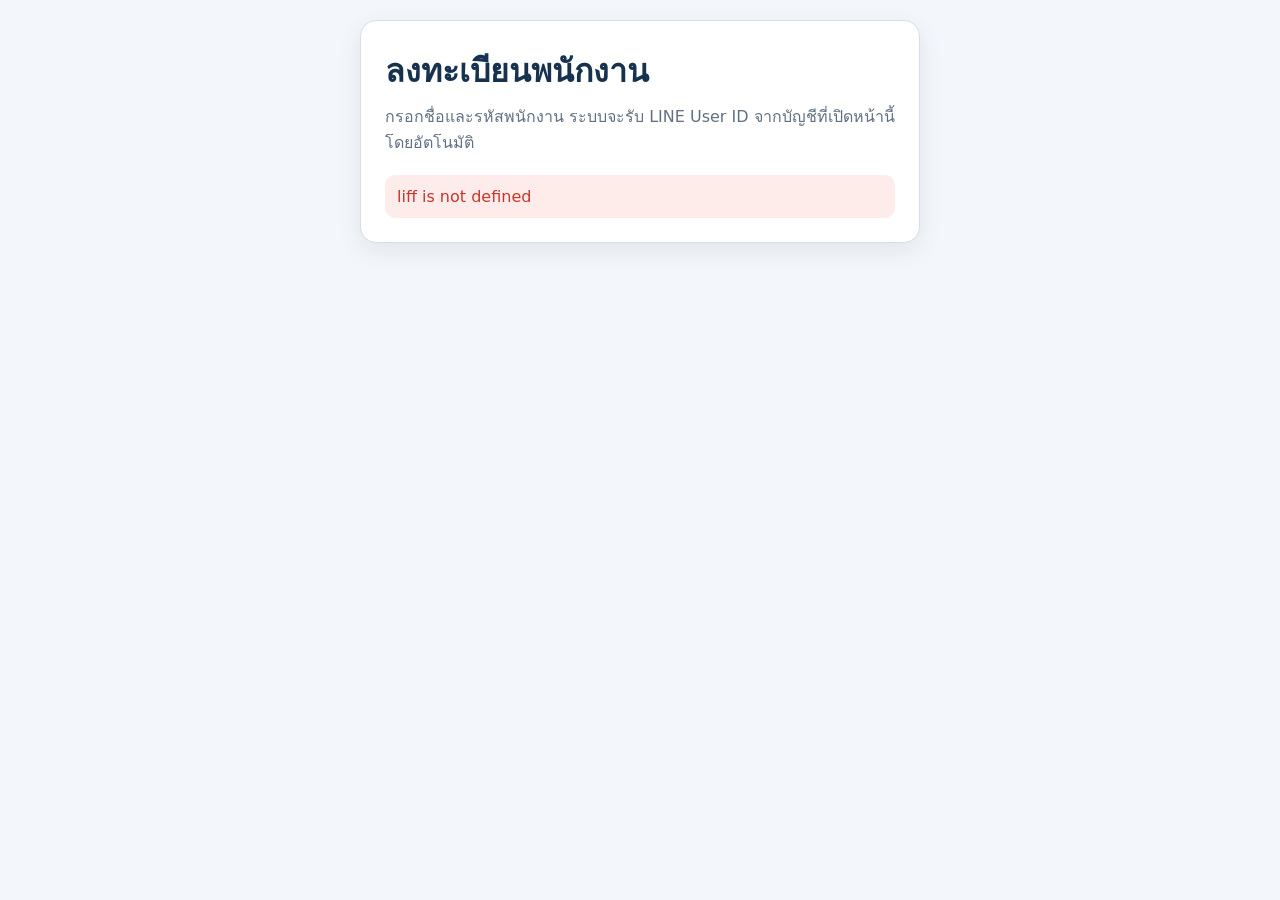
==== register.html @ e2feaf1c "Add employee self-registration" ====
<!doctype html>
<html lang='th'>
  <head>
    <meta charset='utf-8'>
    <meta name='viewport' content='width=device-width, initial-scale=1'>
    <title>ลงทะเบียนพนักงาน</title>
    <script src='https://static.line-scdn.net/liff/edge/2/sdk.js'></script>
    <style>
      :root { --navy:#16324f; --blue:#1f6feb; --green:#16864b; --red:#c9362b; --border:#d7dee7; }
      * { box-sizing:border-box; }
      body { margin:0; min-height:100vh; background:#f3f6fa; color:#17202b; font-family:system-ui,'Segoe UI',sans-serif; }
      .page { width:min(600px,100%); margin:auto; padding:20px; }
      .card { border:1px solid var(--border); border-radius:16px; padding:24px; background:#fff; box-shadow:0 8px 24px rgb(22 50 79 / 8%); }
      h1 { margin:0 0 8px; color:var(--navy); font-size:clamp(24px,7vw,32px); }
      p { margin:0 0 20px; color:#627083; line-height:1.6; }
      label { display:block; margin-top:16px; color:var(--navy); font-weight:700; }
      input,button { width:100%; min-height:50px; margin-top:8px; border:1px solid var(--border); border-radius:10px; padding:11px 13px; font:inherit; }
      input:focus { border-color:var(--blue); outline:3px solid rgb(31 111 235 / 13%); }
      button { margin-top:22px; cursor:pointer; border-color:transparent; background:var(--blue); color:#fff; font-weight:750; }
      button:disabled { cursor:wait; opacity:.55; }
      .line-name { margin:16px 0 0; border-radius:10px; padding:12px; background:#f3f6fa; color:var(--navy); }
      .status { margin-top:16px; border-radius:10px; padding:12px; }
      .info { background:#e9f2ff; color:#144f98; } .success { background:#e5f6ed; color:var(--green); } .error { background:#fdecea; color:var(--red); }
      .backend-frame { position:fixed; left:-10px; bottom:-10px; width:1px; height:1px; border:0; opacity:.01; pointer-events:none; }
      #formArea { display:none; }
      @media(max-width:600px) { .page{padding:12px}.card{padding:18px;border-radius:12px} }
    </style>
  </head>
  <body>
    <main class='page'>
      <section class='card'>
        <h1>ลงทะเบียนพนักงาน</h1>
        <p>กรอกชื่อและรหัสพนักงาน ระบบจะรับ LINE User ID จากบัญชีที่เปิดหน้านี้โดยอัตโนมัติ</p>
        <div class='status info' id='statusBox'>กำลังเชื่อมต่อ LINE…</div>
        <div id='formArea'>
          <div class='line-name' id='lineName'></div>
          <form id='registerForm'>
            <label>ชื่อพนักงาน<input id='employeeName' maxlength='100' required autocomplete='name'></label>
            <label>รหัสพนักงาน<input id='employeeCode' maxlength='8' required placeholder='EMP-0001' pattern='EMP-[0-9]{4}'></label>
            <button id='submitButton' type='submit'>ส่งคำขอลงทะเบียน</button>
          </form>
        </div>
      </section>
    </main>
    <iframe class='backend-frame' id='backendFrame' title='Apps Script backend'></iframe>
    <script>
      const LIFF_ID = '2010715544-GvrOwi60';
      const BACKEND_URL = 'https://script.google.com/macros/s/AKfycbyESq3ElbNxq7bEyZDxIIWCB4xXOljDErmlL_7c5X8zu0nMCGEnjHRh0IuNytsaBwrUbg/exec';
      const MESSAGE_SOURCE = 'line-access-frontend';
      const BRIDGE_SOURCE = 'line-access-bridge';
      let bridgeWindow = null;
      let idToken = '';
      let resolveBridge;
      let requestNumber = 0;
      const pending = new Map();
      const bridgeReady = new Promise(resolve => { resolveBridge = resolve; });
      const el = {
        backendFrame: document.getElementById('backendFrame'),
        statusBox: document.getElementById('statusBox'),
        formArea: document.getElementById('formArea'),
        lineName: document.getElementById('lineName'),
        form: document.getElementById('registerForm'),
        employeeName: document.getElementById('employeeName'),
        employeeCode: document.getElementById('employeeCode'),
        submitButton: document.getElementById('submitButton')
      };

      window.addEventListener('message', receiveBridgeMessage);
      window.addEventListener('load', initialize);
      el.form.addEventListener('submit', submitRegistration);
      el.employeeCode.addEventListener('input', () => {
        el.employeeCode.value = el.employeeCode.value.toUpperCase();
      });

      async function initialize() {
        try {
          el.backendFrame.src = BACKEND_URL;
          await liff.init({ liffId: LIFF_ID, withLoginOnExternalBrowser: true });
          if (!liff.isLoggedIn()) throw new Error('กรุณาเข้าสู่ระบบ LINE แล้วเปิดใหม่');
          idToken = liff.getIDToken();
          if (!idToken) throw new Error('LINE ไม่ได้ส่ง ID token');
          const profile = await liff.getProfile();
          el.lineName.textContent = 'บัญชี LINE: ' + profile.displayName;
          await waitForBridge();
          el.formArea.style.display = 'block';
          showStatus('พร้อมลงทะเบียน', 'info');
        } catch (error) {
          showStatus(messageOf(error), 'error');
        }
      }

      function receiveBridgeMessage(event) {
        const data = event.data;
        if (!data || data.source !== BRIDGE_SOURCE) return;
        if (data.type === 'ready') {
          bridgeWindow = event.source;
          resolveBridge();
          return;
        }
        if (data.type !== 'response' || event.source !== bridgeWindow) return;
        const request = pending.get(data.id);
        if (!request) return;
        clearTimeout(request.timer);
        pending.delete(data.id);
        data.ok ? request.resolve(data.result) : request.reject(new Error(data.error));
      }

      function waitForBridge() {
        return Promise.race([bridgeReady, new Promise((resolve, reject) => {
          setTimeout(() => reject(new Error('เชื่อมต่อ Apps Script ไม่สำเร็จ')), 15000);
        })]);
      }

      function callBackend(action, payload) {
        return new Promise((resolve, reject) => {
          const id = 'register-' + (++requestNumber);
          const timer = setTimeout(() => {
            pending.delete(id);
            reject(new Error('Apps Script ตอบกลับช้าเกินกำหนด'));
          }, 20000);
          pending.set(id, { resolve: resolve, reject: reject, timer: timer });
          bridgeWindow.postMessage({
            source: MESSAGE_SOURCE,
            id: id,
            action: action,
            idToken: idToken,
            payload: payload
          }, '*');
        });
      }

      async function submitRegistration(event) {
        event.preventDefault();
        el.submitButton.disabled = true;
        showStatus('กำลังส่งคำขอลงทะเบียน…', 'info');
        try {
          const result = await callBackend('registerMyAccess', {
            employeeName: el.employeeName.value,
            employeeCode: el.employeeCode.value
          });
          if (result.active) {
            showStatus('บัญชีนี้เปิดใช้งานแล้ว ไม่ต้องลงทะเบียนซ้ำ', 'success');
          } else {
            showStatus('ส่งคำขอแล้ว กรุณารอผู้บริหารอนุมัติ', 'success');
            el.form.reset();
          }
        } catch (error) {
          showStatus(messageOf(error), 'error');
        } finally {
          el.submitButton.disabled = false;
        }
      }

      function showStatus(message, type) {
        el.statusBox.textContent = message;
        el.statusBox.className = 'status ' + type;
      }

      function messageOf(error) {
        return error && error.message ? error.message : String(error);
      }
    </script>
  </body>
</html>
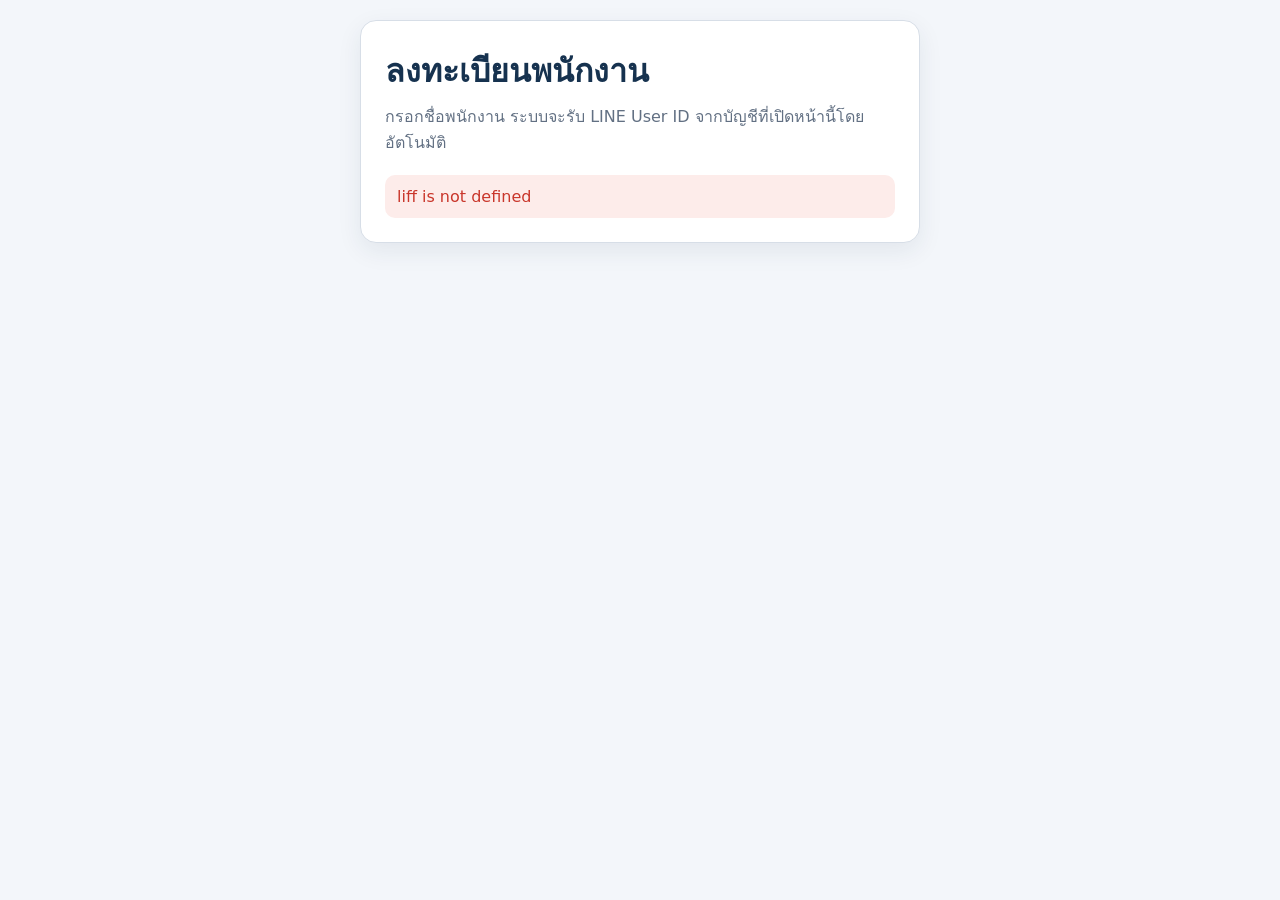
==== commit ad550d7a: "feat: remove employee code from registration" ====
--- a/register.html
+++ b/register.html
@@ -30,13 +30,12 @@
     <main class='page'>
       <section class='card'>
         <h1>ลงทะเบียนพนักงาน</h1>
-        <p>กรอกชื่อและรหัสพนักงาน ระบบจะรับ LINE User ID จากบัญชีที่เปิดหน้านี้โดยอัตโนมัติ</p>
+        <p>กรอกชื่อพนักงาน ระบบจะรับ LINE User ID จากบัญชีที่เปิดหน้านี้โดยอัตโนมัติ</p>
         <div class='status info' id='statusBox'>กำลังเชื่อมต่อ LINE…</div>
         <div id='formArea'>
           <div class='line-name' id='lineName'></div>
           <form id='registerForm'>
             <label>ชื่อพนักงาน<input id='employeeName' maxlength='100' required autocomplete='name'></label>
-            <label>รหัสพนักงาน<input id='employeeCode' maxlength='8' required placeholder='EMP-0001' pattern='EMP-[0-9]{4}'></label>
             <button id='submitButton' type='submit'>ส่งคำขอลงทะเบียน</button>
           </form>
         </div>
@@ -61,16 +60,12 @@
         lineName: document.getElementById('lineName'),
         form: document.getElementById('registerForm'),
         employeeName: document.getElementById('employeeName'),
-        employeeCode: document.getElementById('employeeCode'),
         submitButton: document.getElementById('submitButton')
       };
 
       window.addEventListener('message', receiveBridgeMessage);
       window.addEventListener('load', initialize);
       el.form.addEventListener('submit', submitRegistration);
-      el.employeeCode.addEventListener('input', () => {
-        el.employeeCode.value = el.employeeCode.value.toUpperCase();
-      });
 
       async function initialize() {
         try {
@@ -135,8 +130,7 @@
         showStatus('กำลังส่งคำขอลงทะเบียน…', 'info');
         try {
           const result = await callBackend('registerMyAccess', {
-            employeeName: el.employeeName.value,
-            employeeCode: el.employeeCode.value
+            employeeName: el.employeeName.value
           });
           if (result.active) {
             showStatus('บัญชีนี้เปิดใช้งานแล้ว ไม่ต้องลงทะเบียนซ้ำ', 'success');
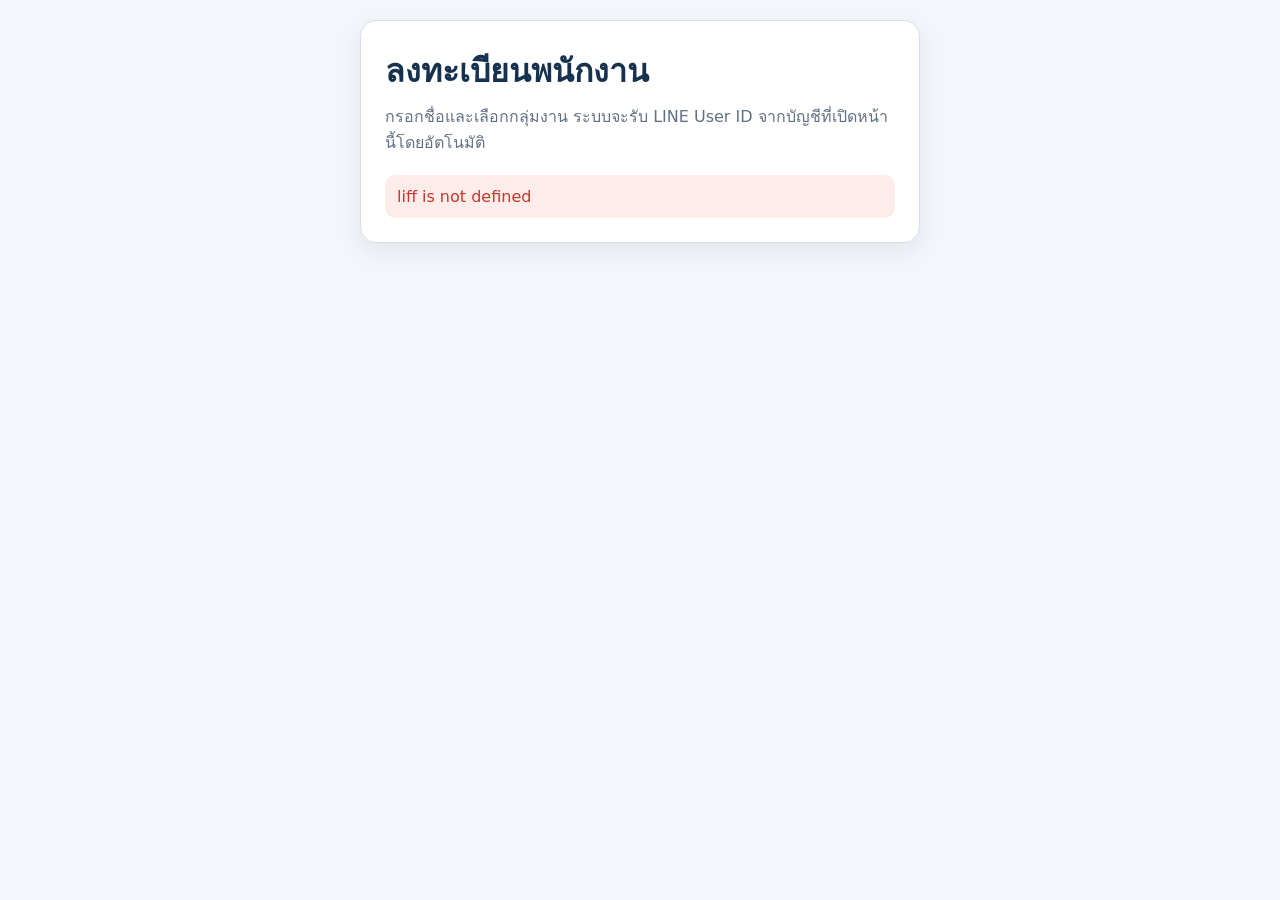
==== commit 2701bcc7: "feat: allow multi-group employee registration" ====
--- a/register.html
+++ b/register.html
@@ -14,8 +14,8 @@
       h1 { margin:0 0 8px; color:var(--navy); font-size:clamp(24px,7vw,32px); }
       p { margin:0 0 20px; color:#627083; line-height:1.6; }
       label { display:block; margin-top:16px; color:var(--navy); font-weight:700; }
-      input,button { width:100%; min-height:50px; margin-top:8px; border:1px solid var(--border); border-radius:10px; padding:11px 13px; font:inherit; }
-      input:focus { border-color:var(--blue); outline:3px solid rgb(31 111 235 / 13%); }
+      input,select,button { width:100%; min-height:50px; margin-top:8px; border:1px solid var(--border); border-radius:10px; padding:11px 13px; font:inherit; }
+      input:focus,select:focus { border-color:var(--blue); outline:3px solid rgb(31 111 235 / 13%); }
       button { margin-top:22px; cursor:pointer; border-color:transparent; background:var(--blue); color:#fff; font-weight:750; }
       button:disabled { cursor:wait; opacity:.55; }
       .line-name { margin:16px 0 0; border-radius:10px; padding:12px; background:#f3f6fa; color:var(--navy); }
@@ -23,6 +23,11 @@
       .info { background:#e9f2ff; color:#144f98; } .success { background:#e5f6ed; color:var(--green); } .error { background:#fdecea; color:var(--red); }
       .backend-frame { position:fixed; left:-10px; bottom:-10px; width:1px; height:1px; border:0; opacity:.01; pointer-events:none; }
       #formArea { display:none; }
+      fieldset { margin:18px 0 0; border:1px solid var(--border); border-radius:12px; padding:12px; }
+      legend { padding:0 6px; color:var(--navy); font-weight:750; }
+      .group-option { display:flex; align-items:center; gap:10px; min-height:46px; margin:0; font-weight:600; }
+      .group-option input { width:22px; min-height:22px; margin:0; }
+      .hint { margin:8px 0 0; font-size:14px; color:#627083; }
       @media(max-width:600px) { .page{padding:12px}.card{padding:18px;border-radius:12px} }
     </style>
   </head>
@@ -30,12 +35,25 @@
     <main class='page'>
       <section class='card'>
         <h1>ลงทะเบียนพนักงาน</h1>
-        <p>กรอกชื่อพนักงาน ระบบจะรับ LINE User ID จากบัญชีที่เปิดหน้านี้โดยอัตโนมัติ</p>
+        <p>กรอกชื่อและเลือกกลุ่มงาน ระบบจะรับ LINE User ID จากบัญชีที่เปิดหน้านี้โดยอัตโนมัติ</p>
         <div class='status info' id='statusBox'>กำลังเชื่อมต่อ LINE…</div>
         <div id='formArea'>
           <div class='line-name' id='lineName'></div>
           <form id='registerForm'>
             <label>ชื่อพนักงาน<input id='employeeName' maxlength='100' required autocomplete='name'></label>
+            <fieldset>
+              <legend>กลุ่มงาน (เลือกได้มากกว่า 1)</legend>
+              <label class='group-option'><input type='checkbox' name='workGroup' value='สกรีน'>สกรีน</label>
+              <label class='group-option'><input type='checkbox' name='workGroup' value='ผลิต'>ผลิต</label>
+              <label class='group-option'><input type='checkbox' name='workGroup' value='ขนส่ง'>ขนส่ง</label>
+              <label class='group-option'><input type='checkbox' name='workGroup' value='ออฟฟิต'>ออฟฟิต</label>
+              <p class='hint'>หากเลือกหลายกลุ่ม กรุณาระบุกลุ่มงานหลักสำหรับปฏิทินและรายงาน</p>
+            </fieldset>
+            <label>กลุ่มงานหลัก
+              <select id='primaryWorkGroup' required>
+                <option value=''>เลือกกลุ่มงานก่อน</option>
+              </select>
+            </label>
             <button id='submitButton' type='submit'>ส่งคำขอลงทะเบียน</button>
           </form>
         </div>
@@ -60,12 +78,14 @@
         lineName: document.getElementById('lineName'),
         form: document.getElementById('registerForm'),
         employeeName: document.getElementById('employeeName'),
+        primaryWorkGroup: document.getElementById('primaryWorkGroup'),
         submitButton: document.getElementById('submitButton')
       };
 
       window.addEventListener('message', receiveBridgeMessage);
       window.addEventListener('load', initialize);
       el.form.addEventListener('submit', submitRegistration);
+      el.form.addEventListener('change', updatePrimaryWorkGroupOptions);
 
       async function initialize() {
         try {
@@ -129,14 +149,19 @@
         el.submitButton.disabled = true;
         showStatus('กำลังส่งคำขอลงทะเบียน…', 'info');
         try {
+          const workGroups = selectedWorkGroups();
+          if (!workGroups.length) throw new Error('กรุณาเลือกกลุ่มงานอย่างน้อย 1 กลุ่ม');
           const result = await callBackend('registerMyAccess', {
-            employeeName: el.employeeName.value
+            employeeName: el.employeeName.value,
+            workGroups: workGroups,
+            primaryWorkGroup: el.primaryWorkGroup.value
           });
           if (result.active) {
             showStatus('บัญชีนี้เปิดใช้งานแล้ว ไม่ต้องลงทะเบียนซ้ำ', 'success');
           } else {
             showStatus('ส่งคำขอแล้ว กรุณารอผู้บริหารอนุมัติ', 'success');
             el.form.reset();
+            updatePrimaryWorkGroupOptions();
           }
         } catch (error) {
           showStatus(messageOf(error), 'error');
@@ -145,6 +170,29 @@
         }
       }
 
+      function selectedWorkGroups() {
+        return Array.from(el.form.querySelectorAll('input[name="workGroup"]:checked'))
+          .map(input => input.value);
+      }
+
+      function updatePrimaryWorkGroupOptions() {
+        const selected = selectedWorkGroups();
+        const previous = el.primaryWorkGroup.value;
+        el.primaryWorkGroup.innerHTML = '';
+        const placeholder = document.createElement('option');
+        placeholder.value = '';
+        placeholder.textContent = selected.length ? 'เลือกกลุ่มงานหลัก' : 'เลือกกลุ่มงานก่อน';
+        el.primaryWorkGroup.appendChild(placeholder);
+        selected.forEach(workGroup => {
+          const option = document.createElement('option');
+          option.value = workGroup;
+          option.textContent = workGroup;
+          el.primaryWorkGroup.appendChild(option);
+        });
+        if (selected.includes(previous)) el.primaryWorkGroup.value = previous;
+        if (selected.length === 1) el.primaryWorkGroup.value = selected[0];
+      }
+
       function showStatus(message, type) {
         el.statusBox.textContent = message;
         el.statusBox.className = 'status ' + type;
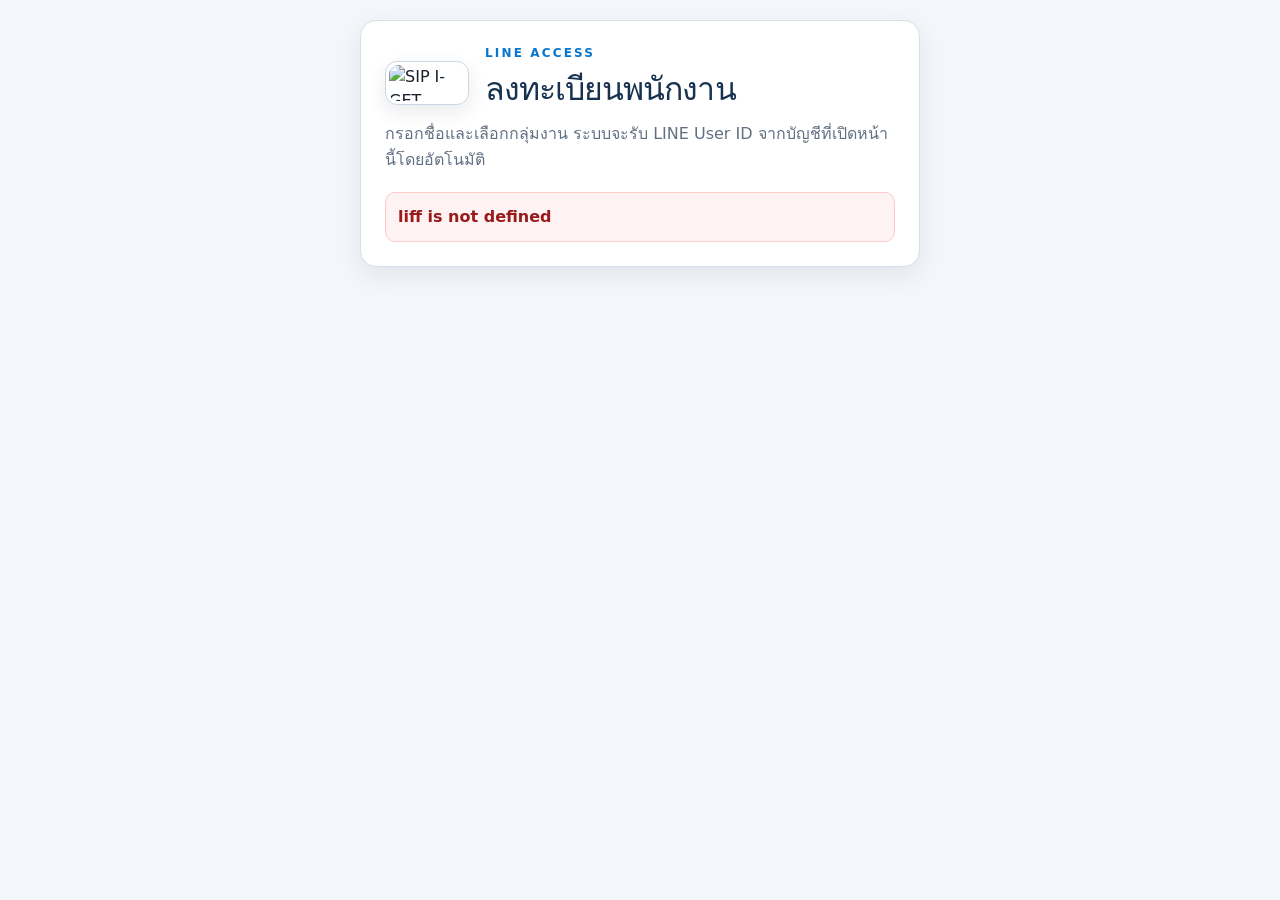
==== commit 7fa99b39: "feat: refresh LINE access UI with Tailwind" ====
--- a/register.html
+++ b/register.html
@@ -5,6 +5,7 @@
     <meta name='viewport' content='width=device-width, initial-scale=1'>
     <title>ลงทะเบียนพนักงาน</title>
     <script src='https://static.line-scdn.net/liff/edge/2/sdk.js'></script>
+    <link rel='stylesheet' href='./tailwind.css'>
     <style>
       :root { --navy:#16324f; --blue:#1f6feb; --green:#16864b; --red:#c9362b; --border:#d7dee7; }
       * { box-sizing:border-box; }
@@ -34,7 +35,10 @@
   <body>
     <main class='page'>
       <section class='card'>
-        <h1>ลงทะเบียนพนักงาน</h1>
+        <div class='registration-brand'>
+          <div class='brand-logo'><img src='https://raw.githubusercontent.com/jame023/work-calendar-pages/main/assets/sip-iget-logo.png' alt='SIP I-GET'></div>
+          <div><span class='eyebrow'>LINE ACCESS</span><h1>ลงทะเบียนพนักงาน</h1></div>
+        </div>
         <p>กรอกชื่อและเลือกกลุ่มงาน ระบบจะรับ LINE User ID จากบัญชีที่เปิดหน้านี้โดยอัตโนมัติ</p>
         <div class='status info' id='statusBox'>กำลังเชื่อมต่อ LINE…</div>
         <div id='formArea'>
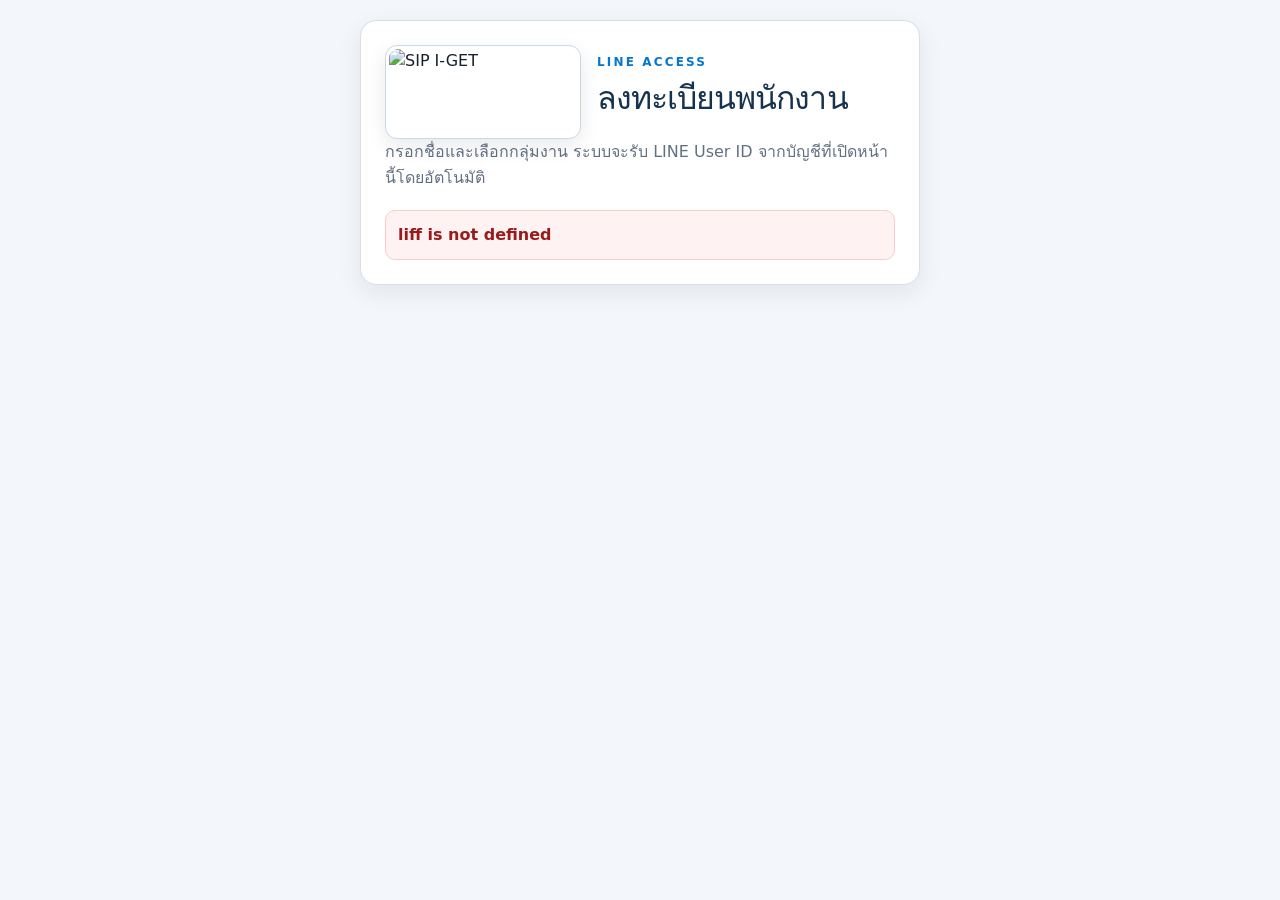
==== commit ba73c6f2: "Restore loading overlays for LINE access pages" ====
--- a/register.html
+++ b/register.html
@@ -63,6 +63,9 @@
         </div>
       </section>
     </main>
+    <div class='loading-overlay' id='loadingOverlay' role='status' aria-live='polite' aria-hidden='true'>
+      <div class='loading-panel'><span class='loading-spinner' aria-hidden='true'></span><span>กำลังโหลดข้อมูล…</span></div>
+    </div>
     <iframe class='backend-frame' id='backendFrame' title='Apps Script backend'></iframe>
     <script>
       const LIFF_ID = '2010715544-GvrOwi60';
@@ -73,6 +76,9 @@
       let idToken = '';
       let resolveBridge;
       let requestNumber = 0;
+      let busyDepth = 0;
+      let busyShownAt = 0;
+      let busyHideTimer = 0;
       const pending = new Map();
       const bridgeReady = new Promise(resolve => { resolveBridge = resolve; });
       const el = {
@@ -92,6 +98,7 @@
       el.form.addEventListener('change', updatePrimaryWorkGroupOptions);
 
       async function initialize() {
+        setBusy(true);
         try {
           el.backendFrame.src = BACKEND_URL;
           await liff.init({ liffId: LIFF_ID, withLoginOnExternalBrowser: true });
@@ -105,6 +112,8 @@
           showStatus('พร้อมลงทะเบียน', 'info');
         } catch (error) {
           showStatus(messageOf(error), 'error');
+        } finally {
+          setBusy(false);
         }
       }
 
@@ -150,6 +159,7 @@
 
       async function submitRegistration(event) {
         event.preventDefault();
+        setBusy(true);
         el.submitButton.disabled = true;
         showStatus('กำลังส่งคำขอลงทะเบียน…', 'info');
         try {
@@ -170,8 +180,32 @@
         } catch (error) {
           showStatus(messageOf(error), 'error');
         } finally {
+          setBusy(false);
           el.submitButton.disabled = false;
         }
+      }
+
+      function setBusy(value) {
+        const overlay = document.getElementById('loadingOverlay');
+        if (value) {
+          busyDepth += 1;
+          clearTimeout(busyHideTimer);
+          if (!overlay.classList.contains('show')) busyShownAt = performance.now();
+          overlay.classList.add('show');
+          overlay.setAttribute('aria-hidden', 'false');
+          document.body.classList.add('is-busy');
+          document.body.setAttribute('aria-busy', 'true');
+          return;
+        }
+        busyDepth = Math.max(0, busyDepth - 1);
+        if (busyDepth) return;
+        busyHideTimer = setTimeout(() => {
+          if (busyDepth) return;
+          overlay.classList.remove('show');
+          overlay.setAttribute('aria-hidden', 'true');
+          document.body.classList.remove('is-busy');
+          document.body.setAttribute('aria-busy', 'false');
+        }, Math.max(0, 650 - (performance.now() - busyShownAt)));
       }
 
       function selectedWorkGroups() {
